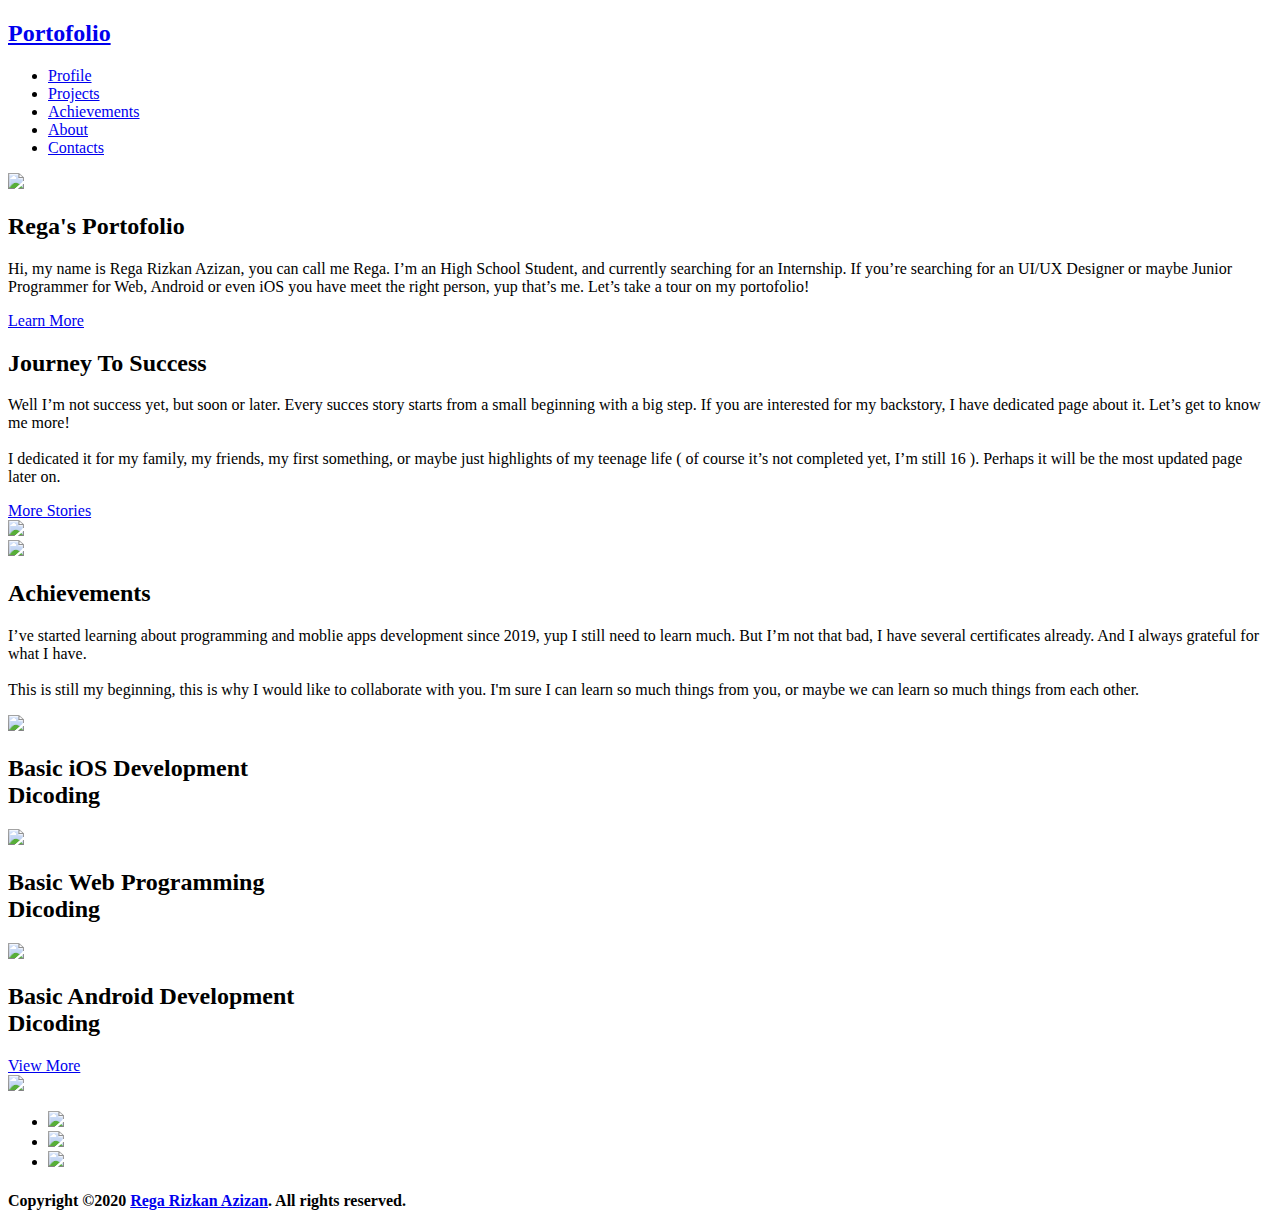
==== index.html @ d1b8308b "fixing links" ====
<!DOCTYPE html>
<html>
<head>
	<meta name="viewport" content="width=device-width, initial-scale=1.0">
	<title>Rega's Portofolio</title>
	<link rel="stylesheet" type="text/css" href="style.css">
	<link rel="stylesheet" href="https://stackpath.bootstrapcdn.com/font-awesome.min.css">
	<script src="https://code.jquery.com/jquery-3.2.1.js"></script>
	<script type="text/javascript">
		$(window).on('scroll', function(){
			if ($(window).scrollTop()) {
				$('header').addClass('black');
			} else {
				$('header').removeClass('black');
			}
		})
	</script>
</head>
<body>
	<header class="header">
		<a href="#" class="logo"><h2>Portofolio</h2></a>
		<nav>
			<ul class="nav_links">
				<li><a href="profile.html">Profile</a></li>
				<li><a href="projects.html">Projects</a></li>
				<li><a href="achievements.html">Achievements</a></li>
				<li><a href="about.html">About</a></li>
				<li><a href="contact.html">Contacts</a></li>
			</ul>
		</nav>
		<div class="menu-toggle"></div>
		<script src="https://code.jquery.com/jquery-3.5.1.js"
		  integrity="sha256-QWo7LDvxbWT2tbbQ97B53yJnYU3WhH/C8ycbRAkjPDc="
		  crossorigin="anonymous"></script>
		<script type="text/javascript">
			$(document).ready(function(){
				$('.menu-toggle').click(function(){
					$('.menu-toggle').toggleClass('active')
					$('nav').toggleClass('active')
				})
			})
		</script>
	</header>

	<section class="banner">
		<img src="img/banner.jpg" class="fitBg">
		<div class="content">
			<h2>Rega's Portofolio</h2>
			<p>Hi, my name is Rega Rizkan Azizan, you can call me Rega. I’m an High School Student, and currently searching for an Internship. If you’re searching for an UI/UX Designer or maybe Junior Programmer for Web, Android or even iOS you have meet the right person, yup that’s me. Let’s take a tour on my portofolio!</p>
			<a href="#about" class="btn">Learn More</a>
		
	</section>

	<section class="about" id="about">
		<div class="contentBx">
			<h2 class="titleText">Journey To Success</h2>
			<p class="text">Well I’m not success yet, but soon or later. Every succes story starts from a small beginning with a big step. If you are interested for my backstory, I have dedicated page about it. Let’s get to know me more!<br><br>I dedicated it for my family, my friends, my first something, or maybe just highlights of my teenage life ( of course it’s not completed yet, I’m still 16 ). Perhaps it will be the most updated page later on.</p>
			<a href="profile.html" class="btn">More Stories</a>
		</div>

		<div class="imgBx">
			<img src="img/img1.jpg" class="fitBg">
		</div>
	</section>

	<section class="banner2">
		<img src="img/banner2.jpg" class="fitBg">
	</section>

	<section class="destination">
		<div class="content">
			<h2 class="titleText">Achievements</h2>
			<p class="text">I’ve started learning about programming and moblie apps development since 2019, yup I still need to learn much. But I’m not that bad, I have several certificates already. And I always grateful for what I have.<br><br>This is still my beginning, this is why I would like to collaborate with you. I'm sure I can learn so much things from you, or maybe we can learn so much things from each other.</p>
		</div>
		<div class="destinationList">
				<div class="box">
					<div class="imgBx">
						<img src="img/dicoding_ios.jpg" class="fitBg"> 
					</div>
					<div class="content">
						<h2>Basic iOS Development<br><span>Dicoding</span></h2>
					</div>
				</div>
				<div class="box">
					<div class="imgBx">
						<img src="img/dicoding_web.jpg" class="fitBg"> 
					</div>
					<div class="content">
						<h2>Basic Web Programming<br><span>Dicoding</span></h2>
					</div>
				</div>
				<div class="box">
					<div class="imgBx">
						<img src="img/dicoding_andro.jpg" class="fitBg"> 
					</div>
					<div class="content">
						<h2>Basic Android Development<br><span>Dicoding</span></h2>
					</div>
				</div>
			</div>
			<a href="achievements.html" class="btn">View More</a>
	</section>

	<section class="banner3">
		<img src="img/banner3.jpg" class="fitBg">
	</section>

	<section class="footer">
		<ul class="sci">
			<li><a href="https://www.linkedin.com/in/rega-rizkan-a-49bb69192/"><img src="img/linkedin.png"></a></li>
			<li><a href="https://github.com/ZenRega38"><img src="img/github.png"></a></li>
			<li><a href="https://www.instagram.com/zen.rega/"><img src="img/instagram.png"></a></li>
		</ul>
		<h4 class="copyrightText">
			Copyright ©2020 <a href="#">Rega Rizkan Azizan</a>. All rights reserved.</h4>
		</h4>
	</section>

	</body>
</html>
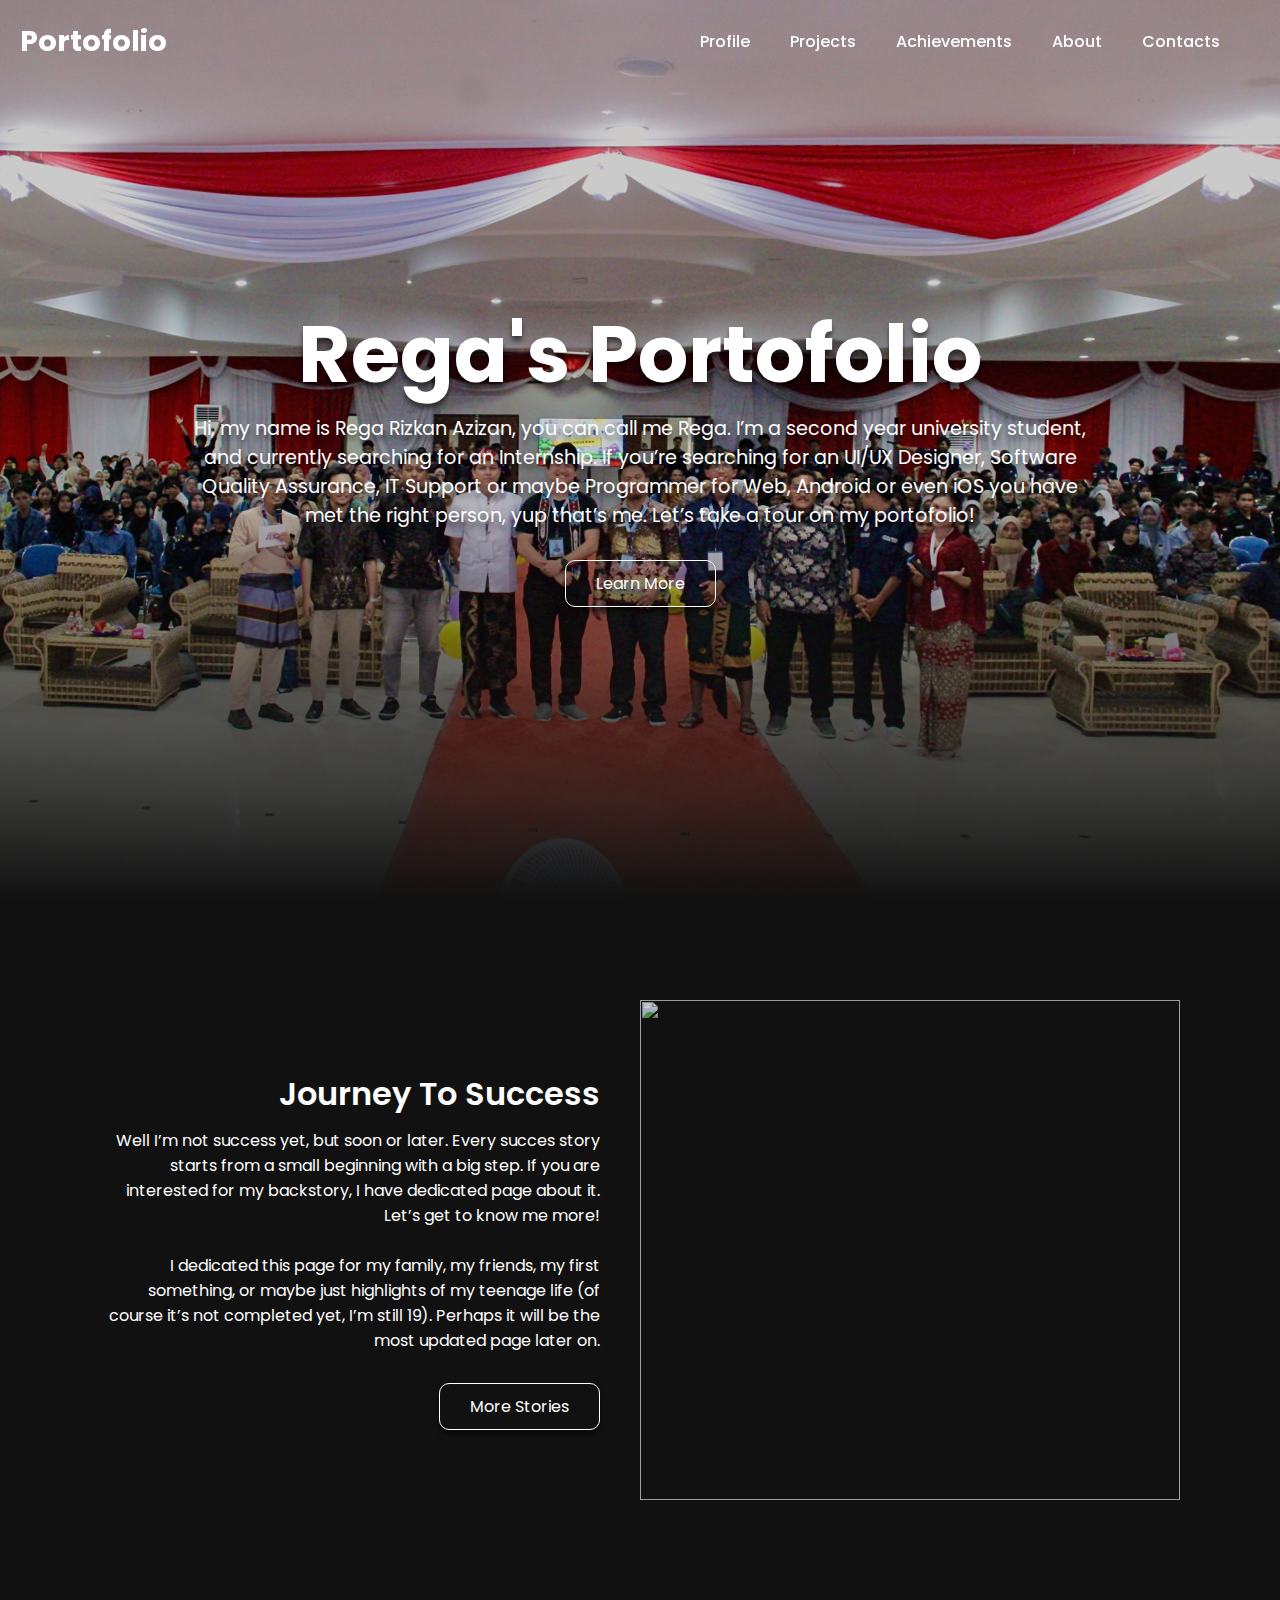
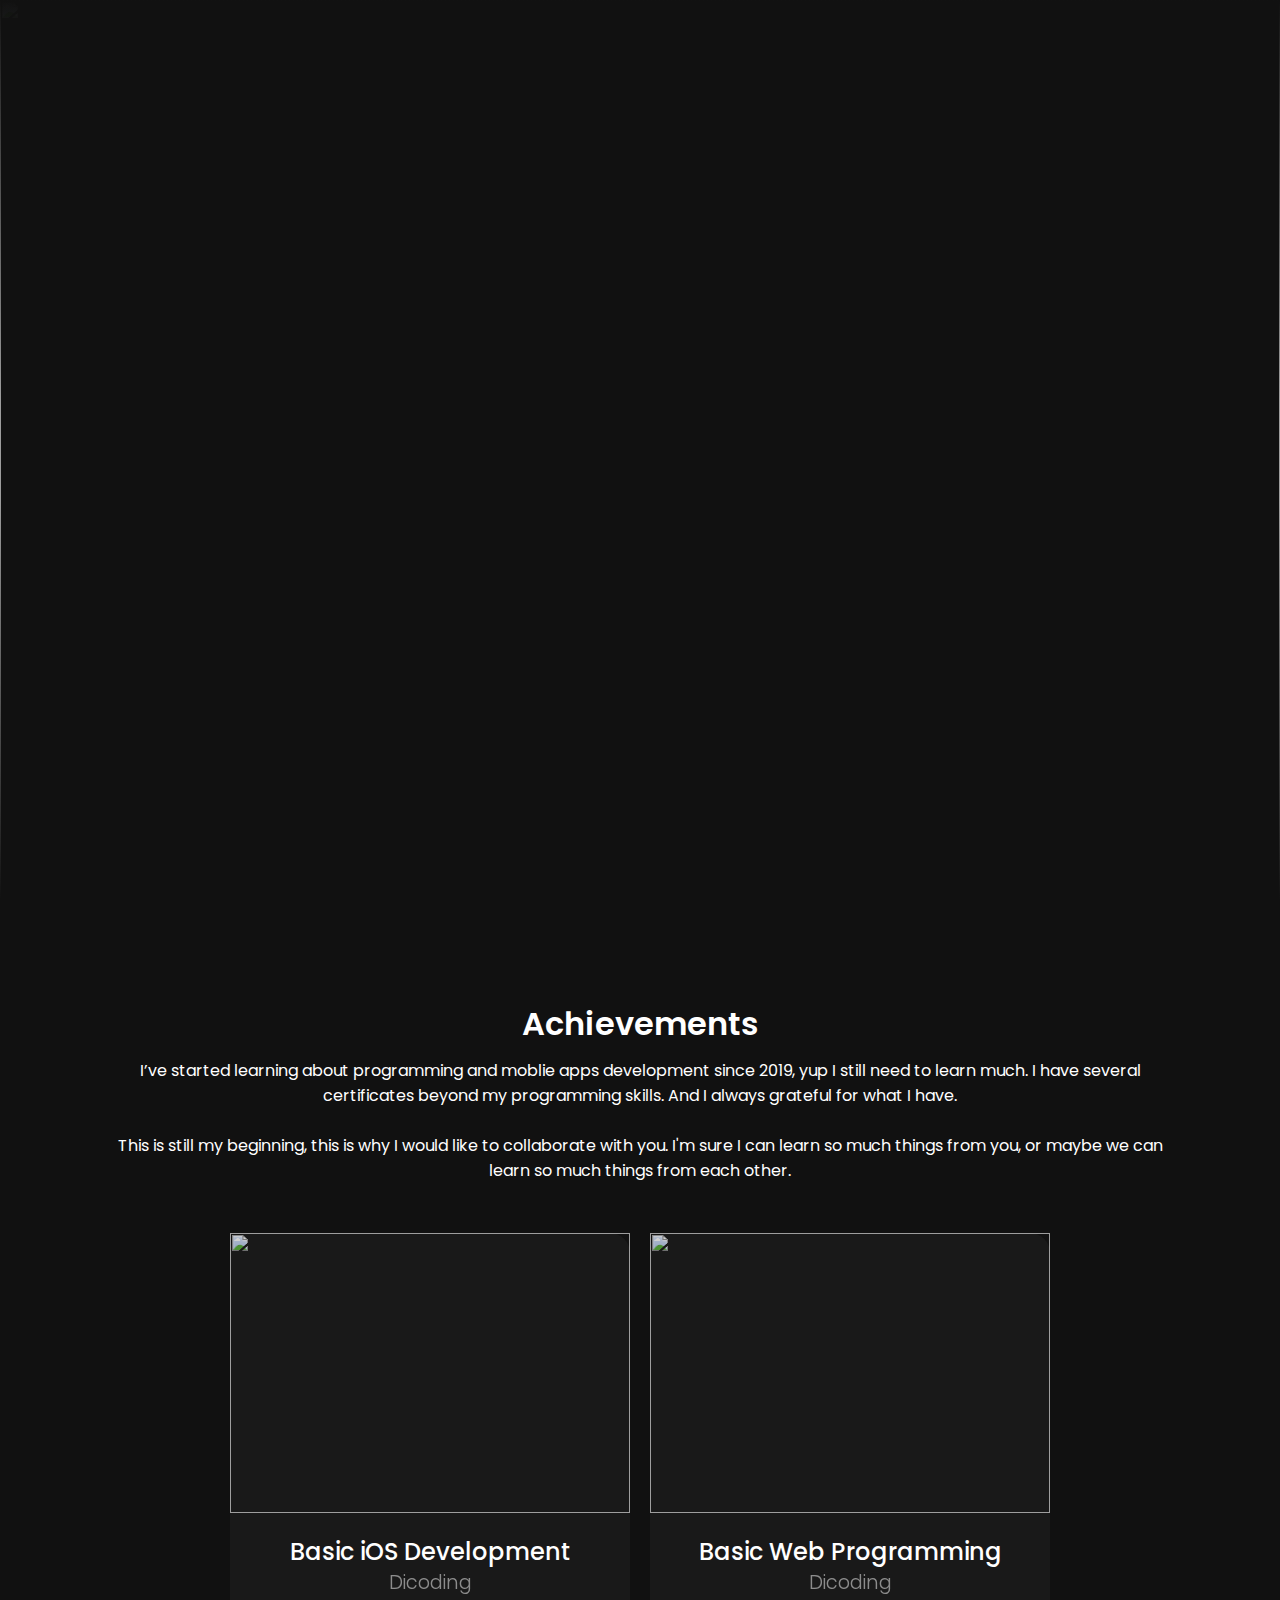
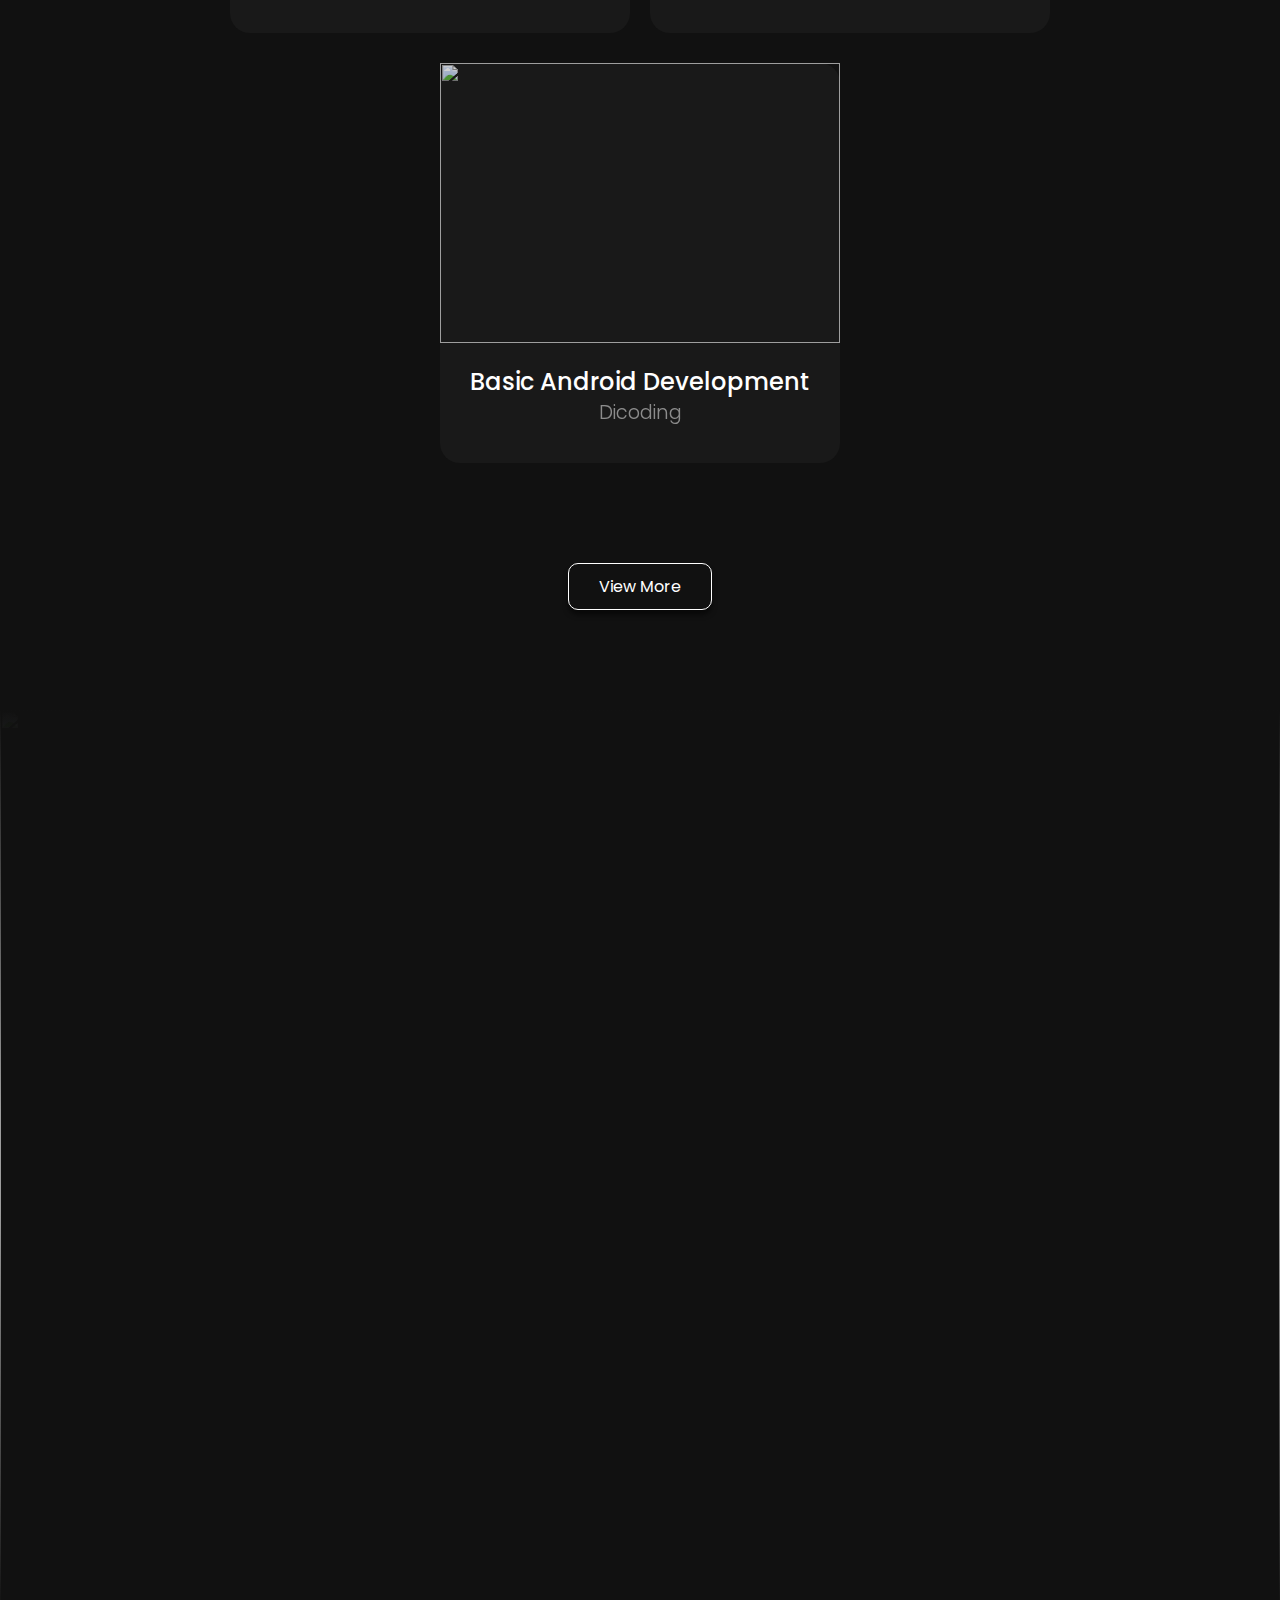
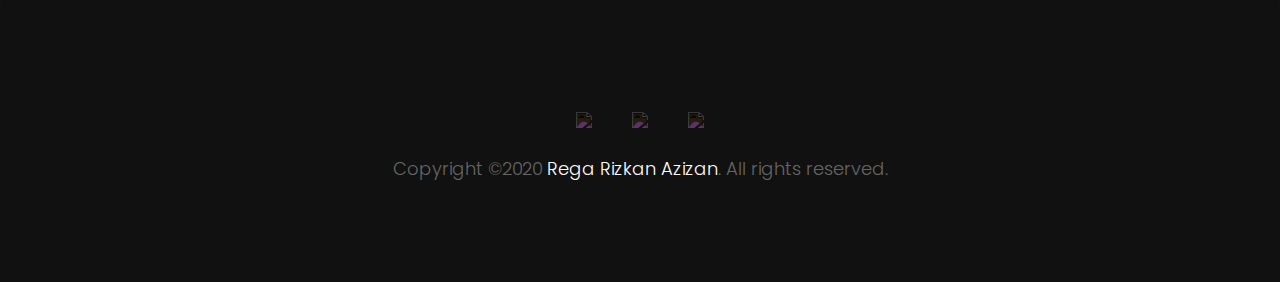
==== commit 2f4e25fc: "Update index.html" ====
--- a/index.html
+++ b/index.html
@@ -3,7 +3,7 @@
 <head>
 	<meta name="viewport" content="width=device-width, initial-scale=1.0">
 	<title>Rega's Portofolio</title>
-	<link rel="stylesheet" type="text/css" href="style.css">
+	<link rel="stylesheet" type="text/css" href="styles/style.css">
 	<link rel="stylesheet" href="https://stackpath.bootstrapcdn.com/font-awesome.min.css">
 	<script src="https://code.jquery.com/jquery-3.2.1.js"></script>
 	<script type="text/javascript">
@@ -43,10 +43,10 @@
 	</header>
 
 	<section class="banner">
-		<img src="img/banner.jpg" class="fitBg">
+		<img src="img/TechFest2024.jpg" class="fitBg">
 		<div class="content">
 			<h2>Rega's Portofolio</h2>
-			<p>Hi, my name is Rega Rizkan Azizan, you can call me Rega. I’m an High School Student, and currently searching for an Internship. If you’re searching for an UI/UX Designer or maybe Junior Programmer for Web, Android or even iOS you have meet the right person, yup that’s me. Let’s take a tour on my portofolio!</p>
+			<p>Hi, my name is Rega Rizkan Azizan, you can call me Rega. I’m a second year university student, and currently searching for an Internship. If you’re searching for an UI/UX Designer, Software Quality Assurance, IT Support or maybe Programmer for Web, Android or even iOS you have met the right person, yup that’s me. Let’s take a tour on my portofolio!</p>
 			<a href="#about" class="btn">Learn More</a>
 		
 	</section>
@@ -54,23 +54,23 @@
 	<section class="about" id="about">
 		<div class="contentBx">
 			<h2 class="titleText">Journey To Success</h2>
-			<p class="text">Well I’m not success yet, but soon or later. Every succes story starts from a small beginning with a big step. If you are interested for my backstory, I have dedicated page about it. Let’s get to know me more!<br><br>I dedicated it for my family, my friends, my first something, or maybe just highlights of my teenage life ( of course it’s not completed yet, I’m still 16 ). Perhaps it will be the most updated page later on.</p>
+			<p class="text">Well I’m not success yet, but soon or later. Every succes story starts from a small beginning with a big step. If you are interested for my backstory, I have dedicated page about it. Let’s get to know me more!<br><br>I dedicated this page for my family, my friends, my first something, or maybe just highlights of my teenage life (of course it’s not completed yet, I’m still 19). Perhaps it will be the most updated page later on.</p>
 			<a href="profile.html" class="btn">More Stories</a>
 		</div>
 
 		<div class="imgBx">
-			<img src="img/img1.jpg" class="fitBg">
+			<img src="img/GoogleJaniceTan.jpg" class="fitBg">
 		</div>
 	</section>
 
 	<section class="banner2">
-		<img src="img/banner2.jpg" class="fitBg">
+		<img src="img/GDSCID.jpg" class="fitBg">
 	</section>
 
 	<section class="destination">
 		<div class="content">
 			<h2 class="titleText">Achievements</h2>
-			<p class="text">I’ve started learning about programming and moblie apps development since 2019, yup I still need to learn much. But I’m not that bad, I have several certificates already. And I always grateful for what I have.<br><br>This is still my beginning, this is why I would like to collaborate with you. I'm sure I can learn so much things from you, or maybe we can learn so much things from each other.</p>
+			<p class="text">I’ve started learning about programming and moblie apps development since 2019, yup I still need to learn much. I have several certificates beyond my programming skills. And I always grateful for what I have.<br><br>This is still my beginning, this is why I would like to collaborate with you. I'm sure I can learn so much things from you, or maybe we can learn so much things from each other.</p>
 		</div>
 		<div class="destinationList">
 				<div class="box">
@@ -117,4 +117,4 @@
 	</section>
 
 	</body>
-</html>+</html>
--- a/styles/style.css
+++ b/styles/style.css
@@ -0,0 +1,565 @@
+@import url('https://fonts.googleapis.com/css2?family=Poppins:wght@200;300;400;500;600;700;800;900&display=swap');
+
+*
+{
+	margin: 0;
+	padding: 0;
+	box-sizing: border-box;
+	font-family: 'Poppins', sans-serif;
+	scroll-behavior: smooth;
+}
+
+body {
+  overflow: hidden;
+
+}
+
+.header nav
+{
+	float: right;
+}
+
+.header nav ul
+{
+	display: flex;
+	padding: 0px 20px;
+}
+
+.header nav ul li
+{
+	display: block;
+	transition: all 0.3s ease 0s;
+}
+
+.header nav ul li a
+{
+	height: 40px;
+	line-height: 40px;
+	padding: 0 20px;   
+}
+
+.header nav ul li a:hover
+{
+	color: #4ac7ff;
+}
+
+.nav_links li, 
+.nav_links a
+{
+	font-family: 'Poppins', sans-serif;
+	font-weight: 500;
+	font-size: 16px;
+	color: #fff;
+	text-decoration: none;
+}
+
+.menu-toggle
+{
+	color: #fff;
+	float: right;
+	line-height: 40px;
+	font-size: 30px;
+	cursor: pointer;
+
+}
+
+header.black
+{
+	transition: ease 0.5s;
+	background: rgba(0,0,0,.8);
+	height: 40px;
+}
+
+header.black .logo
+{
+	font-size: 1em;
+}
+
+header.black .nav_links
+{
+	font-size: 12px;
+}
+
+body
+{
+	background: #111;
+}
+
+section
+{
+	position: relative;
+	padding: 100px;
+}
+
+.header
+{
+	transition: 0.5s ease-in-out;
+	position: fixed;
+	top: 0;
+	left: 0;
+	z-index: 1000000;
+	display: flex;
+	justify-content: flex-end;
+	width: 100%;
+	align-items: center;
+	padding: 20px
+
+}
+
+.header .logo
+{
+	color: #fff;
+	text-decoration: none;
+	font-size: 1.2em;
+	margin-right: auto;
+	position: relative;
+}
+
+.header .toggle
+{
+	max-width:  40px;
+	cursor: pointer;
+}
+
+.banner
+{
+	position: relative;
+	width: 100%;
+	min-height: 100vh;
+	display: flex;
+	justify-content: center;
+	align-items: center;
+}
+
+.banner:before
+{
+	content: '';
+	position: absolute;
+	bottom: 0;
+	left: 0;
+	width: 100%;
+	height: 400px;
+	z-index: 1;
+	background: linear-gradient(to top, #111, transparent);
+}
+
+.banner .content
+{
+	position: relative;
+	max-width: 900px;
+	text-align: center;
+	z-index: 1;
+}
+
+.banner .content h2
+{
+	color: #fff;
+	font-size: 5em;
+	text-shadow: 0 5px 5px rgba(0,0,0,0.5);
+}
+
+.banner .content p
+{
+	color: #fff;
+	font-size: 1.2em;
+	text-shadow: 0 5px 5px rgba(0,0,0,0.5);
+}
+
+.btn
+{
+	position: relative;
+	display: inline-block;
+	margin-top: 30px;
+	padding: 10px 30px;
+	background: transparent;
+	color: #fff;
+	text-decoration: none;
+	border-radius: 10px;
+	border: 1px #fff solid;
+	box-shadow: 0 5px 5px rgba(0,0,0,0.5);
+	transition: 0.3s ease-in-out;
+}
+
+.btn:hover
+{
+	box-shadow: none;
+	transform: translateY(5px);
+	color: #111;
+	background: #fff;
+}
+
+.fitBg
+{
+	position: absolute;
+	top: 0;
+	left: 0;
+	width: 100%;
+	height: 100%;
+	object-fit: cover;
+	opacity: 0.8;
+}
+
+.about
+{
+	position: relative;
+	width: 100%;
+	display: flex;
+	justify-content: center;
+	align-items: center; 
+}
+
+.about .contentBx
+{
+	min-width: 50%;
+	width: 50%;
+	text-align: end;
+	padding-right: 40px;
+
+}
+
+.titleText
+{
+	font-weight: 600;
+	color: #fff;
+	font-size: 2em;
+	margin-bottom: 10px;
+}
+
+.text
+{
+	color: #fff;
+	font-size: 1em;
+}
+
+.about .imgBx
+{
+	position: relative;
+	min-width: 50%;
+	width: 50%;
+	min-height: 500px;
+}
+
+.banner2, .banner3
+{
+	position: relative;
+	width: 100%;
+	min-height: 100vh;
+	display: flex;
+	justify-content: center;
+	align-items: center;
+}
+
+.banner2:before,
+.banner3:before
+{
+	content: '';
+	position: absolute;
+	bottom: 0;
+	left: 0;
+	width: 100%;
+	height: 400px;
+	z-index: 1;
+	background: linear-gradient(to top, #111, transparent);
+}
+
+.banner2:after,
+.banner3:after
+{
+	content: '';
+	position: absolute;
+	top: 0;
+	left: 0;
+	width: 100%;
+	height: 400px;
+	z-index: 1;
+	background: linear-gradient(to bottom, #111, transparent);
+}
+
+.destination
+{
+	text-align: center;
+}
+
+.destination .content
+{
+	text-align: center;
+}
+
+.destination .destinationList
+{
+	position: relative;
+	display: flex;
+	justify-content: center;
+	align-items: center;
+	flex-wrap: wrap;
+	margin-top: 40px;
+	margin-bottom: 50px;
+}
+
+.destination .destinationList .box
+{
+	position: relative;
+	min-width: 350px;
+	height:  400px;
+	background: #191919;
+	transition: 0.5s;
+	margin: 10px;
+	margin-bottom: 20px;
+	border-radius: 20px; 
+}
+
+.destination .destinationList:hover .box
+{
+	opacity: 0.2;
+}
+
+.destination .destinationList .box:hover
+{
+	opacity: 1;
+}
+
+.destination .destinationList .box .imgBx
+{
+	position: relative;
+	height: 70%;
+	width: 400px;
+	margin-bottom: 20px;
+
+}
+
+.destination .destinationList .box .content
+{
+	width: 100%;
+	height: 40px;
+	display: flex;
+	justify-content: center;
+	align-items: center;
+}
+
+.destination .destinationList .box .content h2
+{
+	color: #fff;
+	font-weight: 500;
+	line-height: 1.2em;
+	margin-top: 30px;
+}
+
+.destination .destinationList .box .content h2 span
+{
+	font-size: 0.8em;
+	font-weight: 300;
+	opacity: 0.5;
+	margin-top: 30px;
+}
+
+.footer
+{
+	display: flex;
+	justify-content: center;
+	align-items: center;
+	flex-direction: column;
+}
+
+.footer .sci
+{
+	position: relative;
+	display: flex;
+}
+
+.footer .sci li
+{
+	list-style: none;
+	opacity: 0.5;
+
+}
+
+.footer .sci li:hover
+{
+	opacity: 1;
+}
+
+.footer .sci li a
+{
+	text-decoration: none;
+	margin: 0 20px;
+}
+
+.footer .sci li a img
+{
+	filter: invert(1);
+	max-width: 40px;
+}
+
+.copyrightText
+{
+	margin-top: 20px;
+	color: #fff;
+	font-size: 18px;
+	font-weight: 300;
+	color: #666;
+	text-align: center;
+}
+
+.copyrightText a
+{
+	color: #fff;
+	text-decoration: none;
+}
+
+@media (max-width: 767px)
+{
+	section
+	{
+		padding: 40px;
+	}
+
+	.banner .content h2
+	{
+		font-size: 2.5em;
+	}
+
+	.banner .content p
+	{
+		font-size: 1em;
+	}
+
+	.about
+	{ 
+		flex-direction: column;
+	}
+
+	.about .contentBx,
+	.about .imgBx
+	{
+		min-width: 100%;
+		width: 100%;
+		text-align: center;
+		padding-right: 0px;
+	}
+
+	.about .imgBx
+	{
+		min-height: 250px;
+	}
+
+	.btn
+	{
+		margin-bottom: 30px;
+	}
+
+	.destination .destinationList .box
+	{
+		position: relative;
+		max-height: 350px;
+		min-height: initial;
+		width: 400px;
+		height: 350px;
+	}
+
+	.destination .destinationList .box .imgBx
+	{
+		width: 400px;
+		height: 80%;
+	}
+
+	.destination .destinationList .box .content h2
+	{
+		color: #fff;
+		font-weight: 500;
+		line-height: 1em;
+		margin-top: 25px;
+	}
+
+	.destination .destinationList .box .content h2 span
+	{
+		font-size: 0.8em;
+		font-weight: 300;
+		opacity: 0.5;
+		margin-top: 20px;
+	}
+}
+
+@media (max-width: 669px)
+{
+	.header
+	{
+		padding: 0 20px;
+	}
+
+	.header nav
+	{
+		position: absolute;
+		height: 100%;
+		top: 50px;
+		right: -100%;
+		transition: 0.5s;
+		background: #333;
+		opacity: 0.3;
+	}
+	.header nav ul
+	{
+		display: block;
+	}
+
+
+	.header nav ul li
+	{
+		border-bottom: 1px solid rgba(0,0,0,.2);
+	}
+	.header nav ul li:hover
+	{
+		background: #000;
+		opacity: 1;
+	}
+	.header nav ul li a:hover
+	{
+		color: #0088a9;
+	}
+
+	.menu-toggle
+	{
+		display: block;
+		width: 20px;
+		height: 20px;
+		margin-right: 10px;
+		margin-top: -20px;
+		float: right;
+		background: transparent;
+		z-index: 10000;
+		text-align: center;
+		font-size: 20px;
+		cursor: pointer;
+	}
+
+	.menu-toggle:before
+	{
+		content: '\f0c9';
+		font-family: fontAwesome;
+		line-height: 40px;
+		color: #fff;
+		background: transparent;
+	}
+
+	.menu-toggle.active:before
+	{
+		content: '\f00d';
+		font-family: fontAwesome;
+		line-height: 40px;
+		color: #fff;
+		
+	}
+
+	
+	.header nav.active
+	{
+		right: 30px;
+		display: inline-table;
+		text-align: center;
+		float: center;
+	}
+
+	.header nav.active li a
+	{
+		margin: 0;
+	}
+}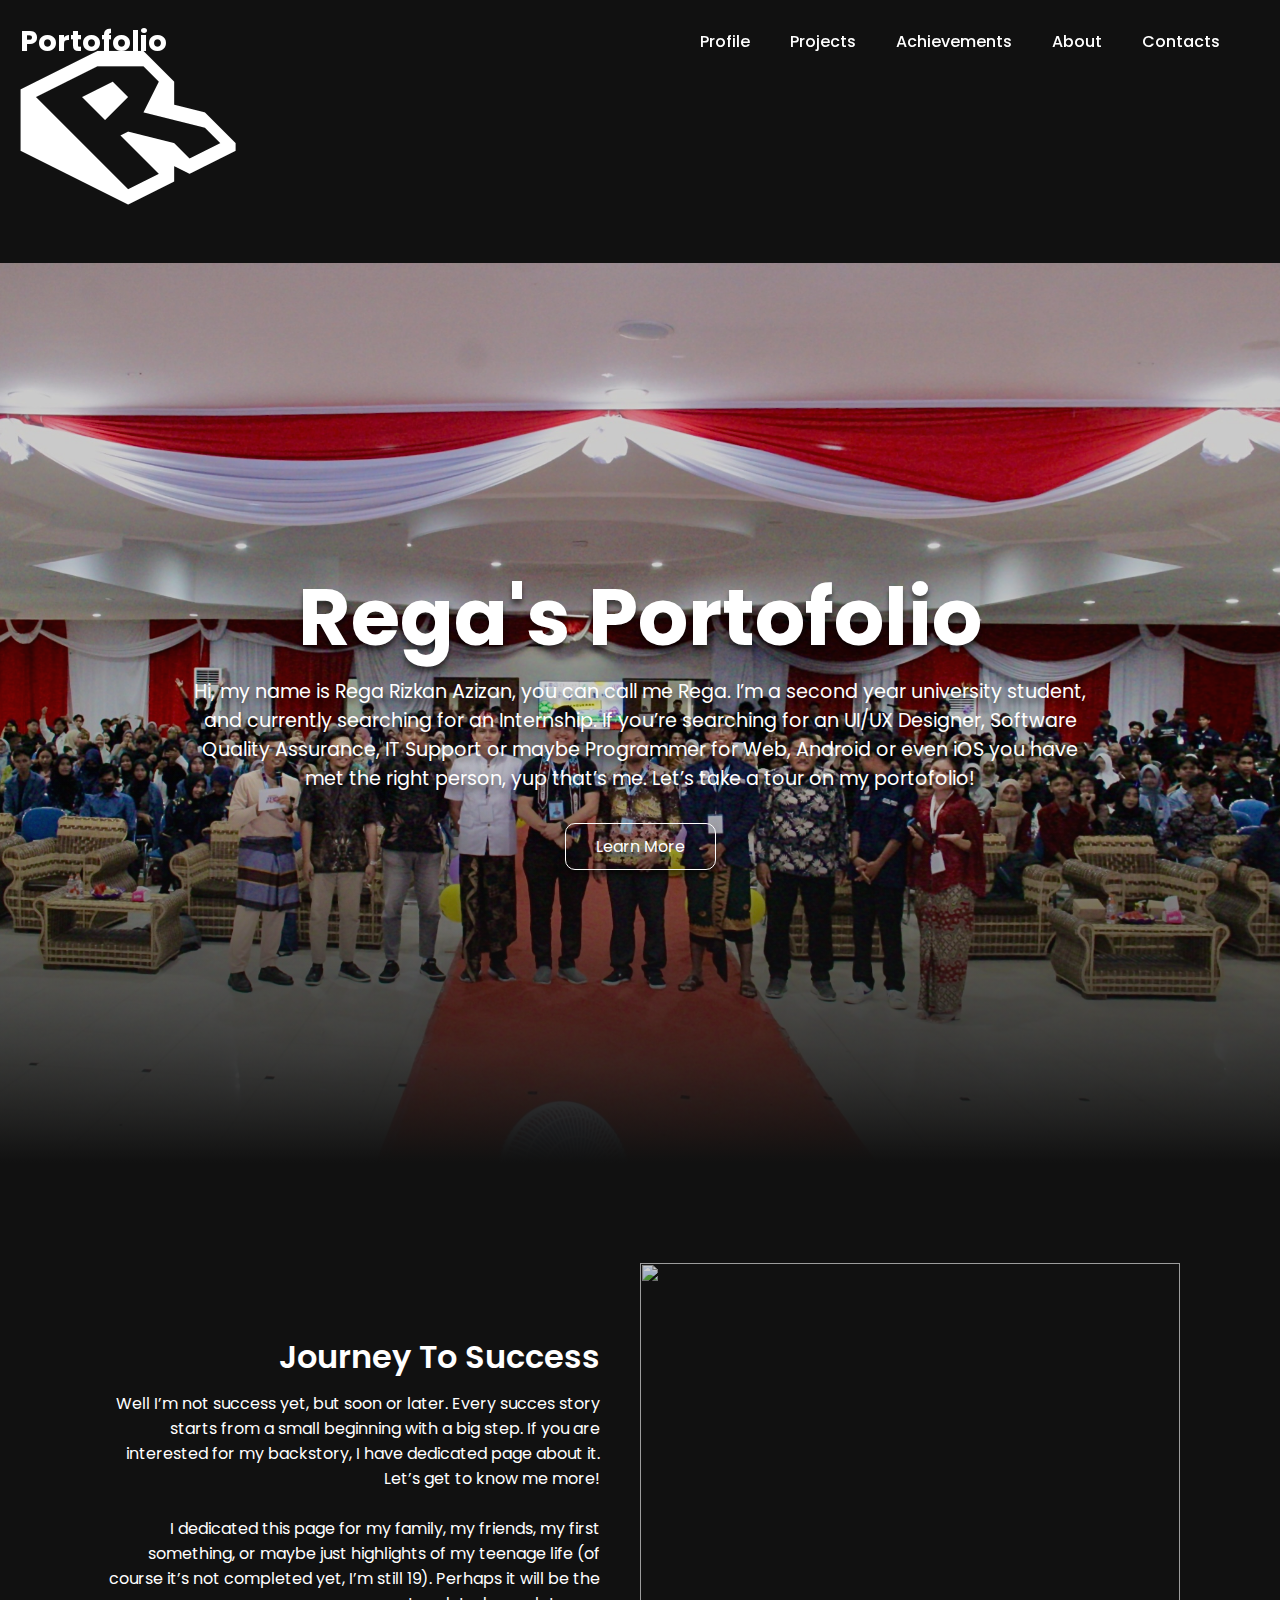
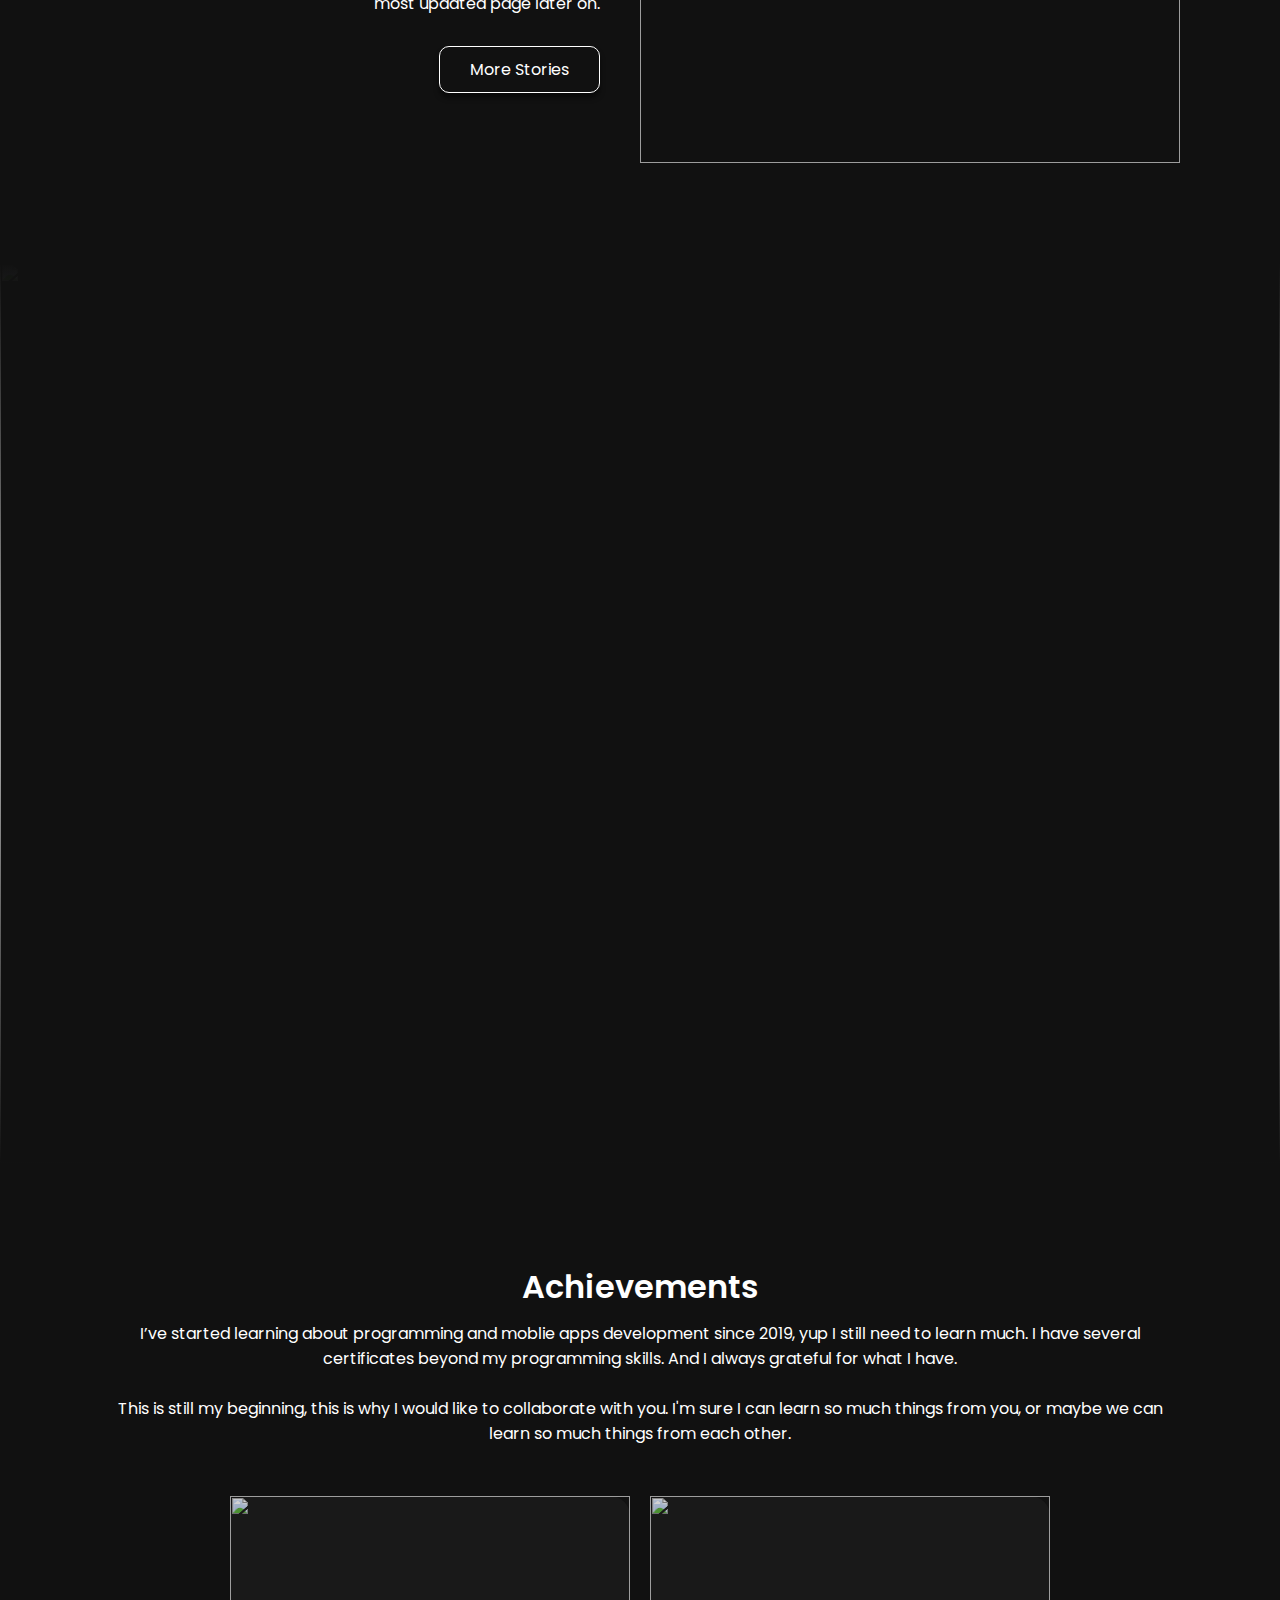
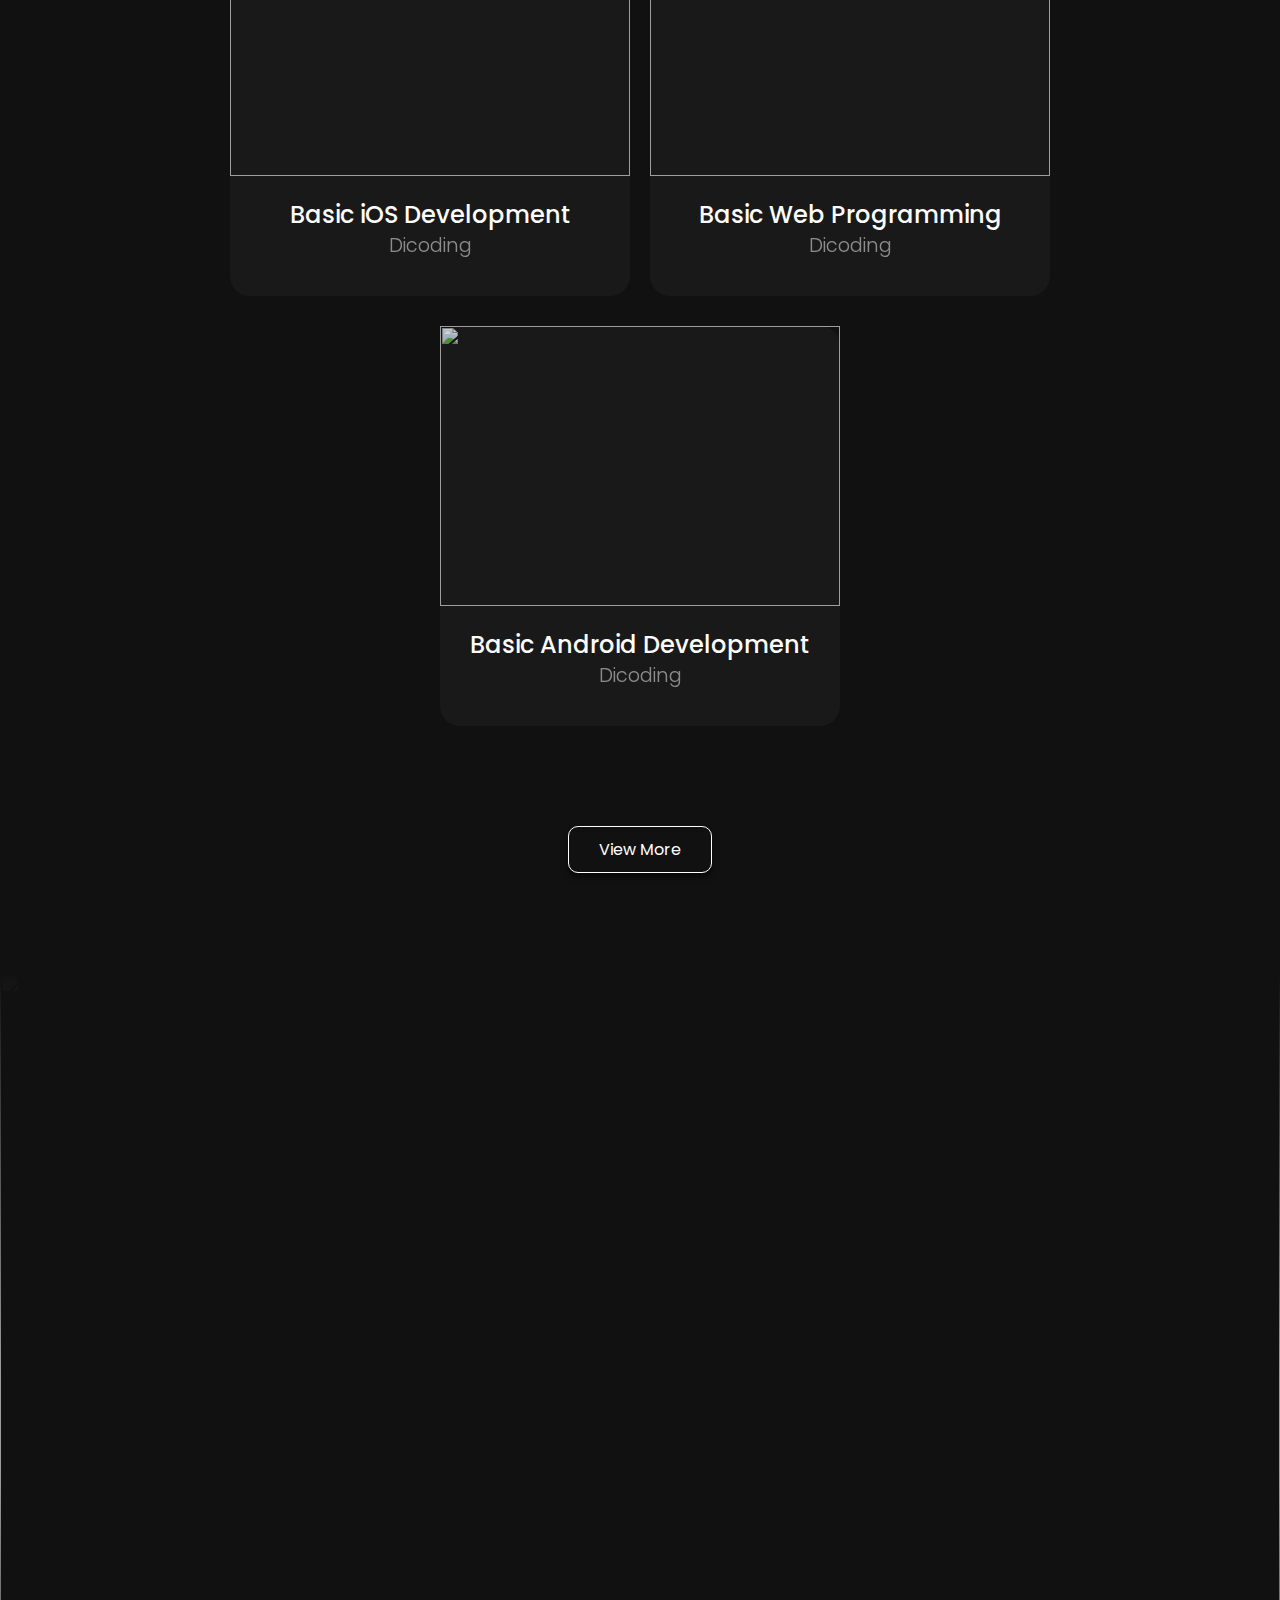
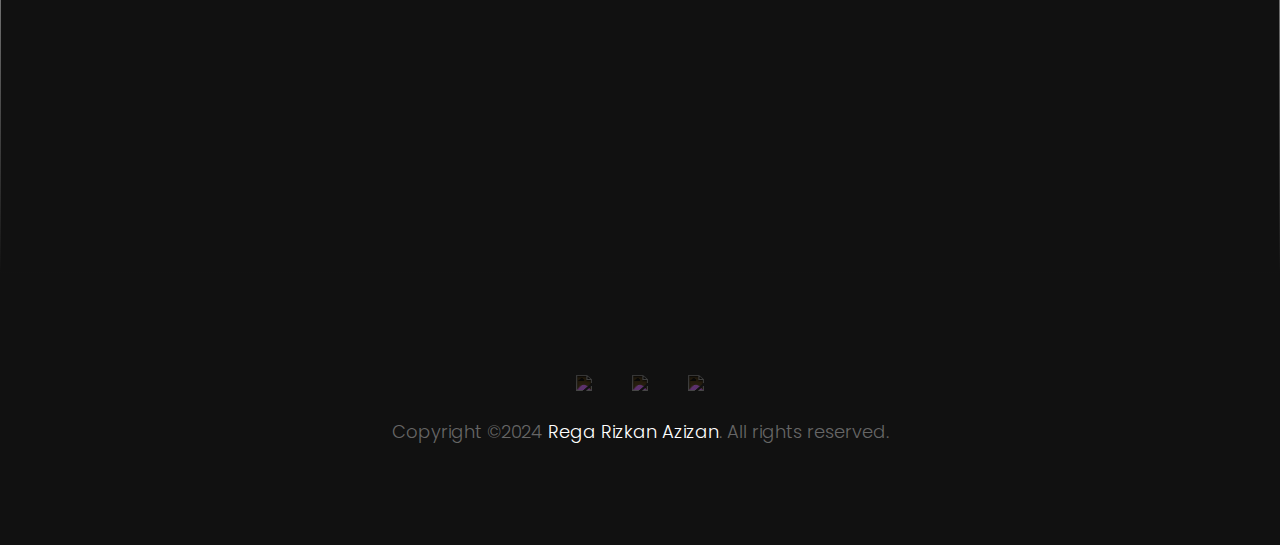
==== commit bffabb2e: "add logo" ====
--- a/index.html
+++ b/index.html
@@ -1,6 +1,9 @@
 <!DOCTYPE html>
 <html>
 <head>
+	<div class="logo">
+        <img src="img/logo.png" alt="Logo">
+    </div>
 	<meta name="viewport" content="width=device-width, initial-scale=1.0">
 	<title>Rega's Portofolio</title>
 	<link rel="stylesheet" type="text/css" href="styles/style.css">
@@ -102,7 +105,7 @@
 	</section>
 
 	<section class="banner3">
-		<img src="img/banner3.jpg" class="fitBg">
+		<img src="img/TNIMangrove.jpg" class="fitBg">
 	</section>
 
 	<section class="footer">
@@ -112,9 +115,9 @@
 			<li><a href="https://www.instagram.com/zen.rega/"><img src="img/instagram.png"></a></li>
 		</ul>
 		<h4 class="copyrightText">
-			Copyright ©2020 <a href="#">Rega Rizkan Azizan</a>. All rights reserved.</h4>
+			Copyright ©2024 <a href="#">Rega Rizkan Azizan</a>. All rights reserved.</h4>
 		</h4>
 	</section>
 
 	</body>
-</html>
+</html>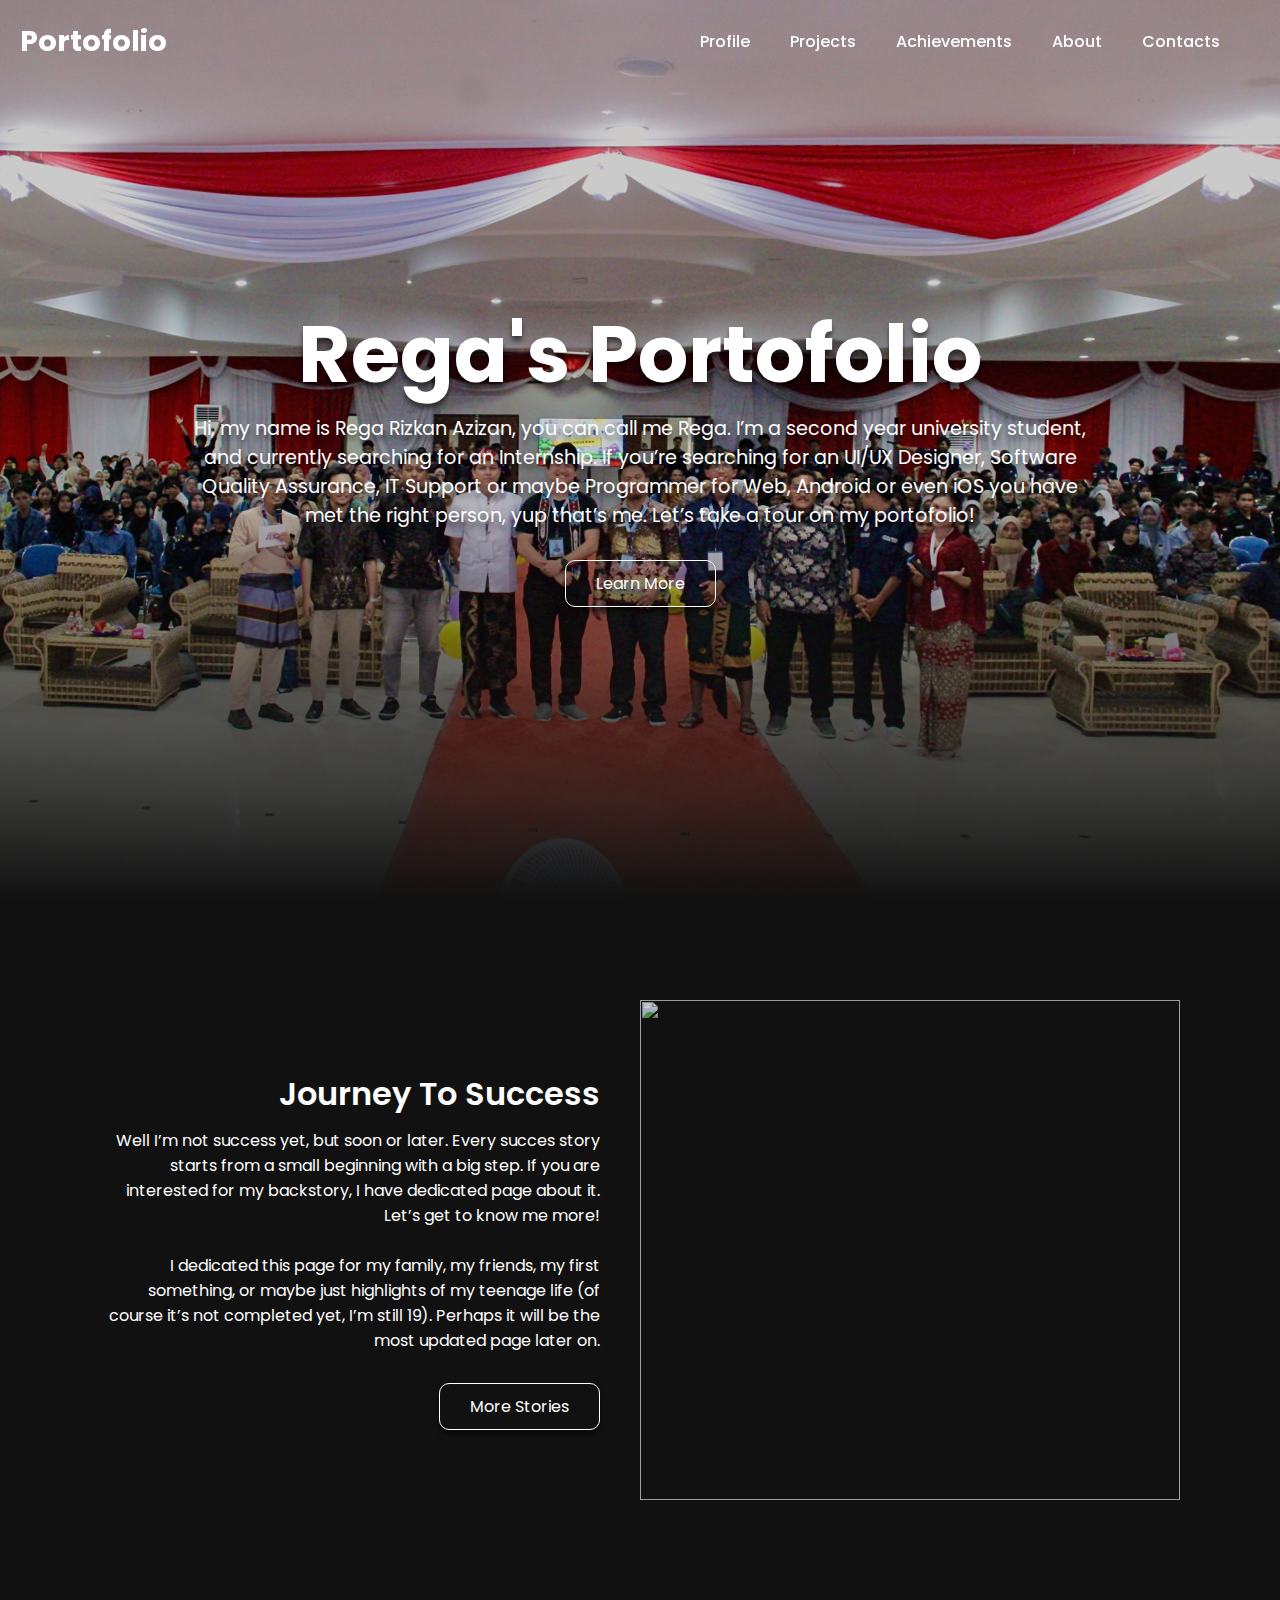
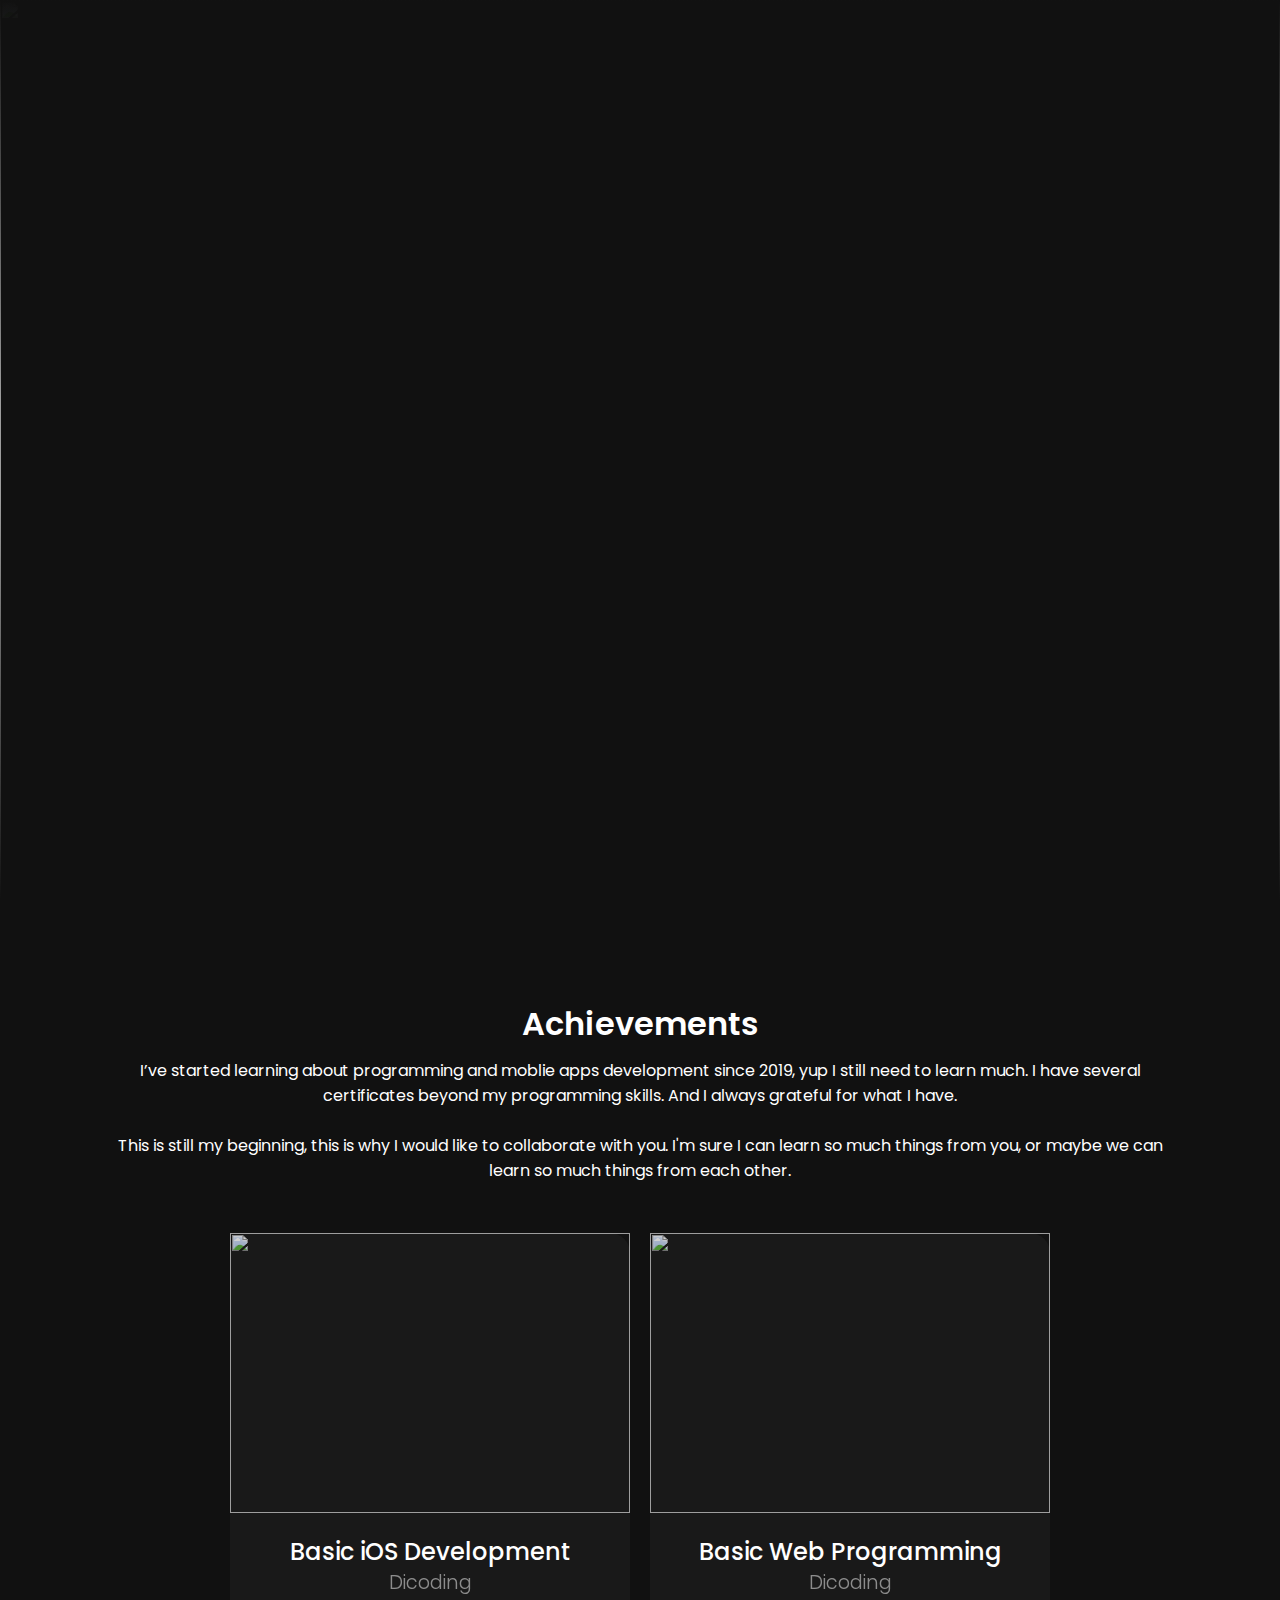
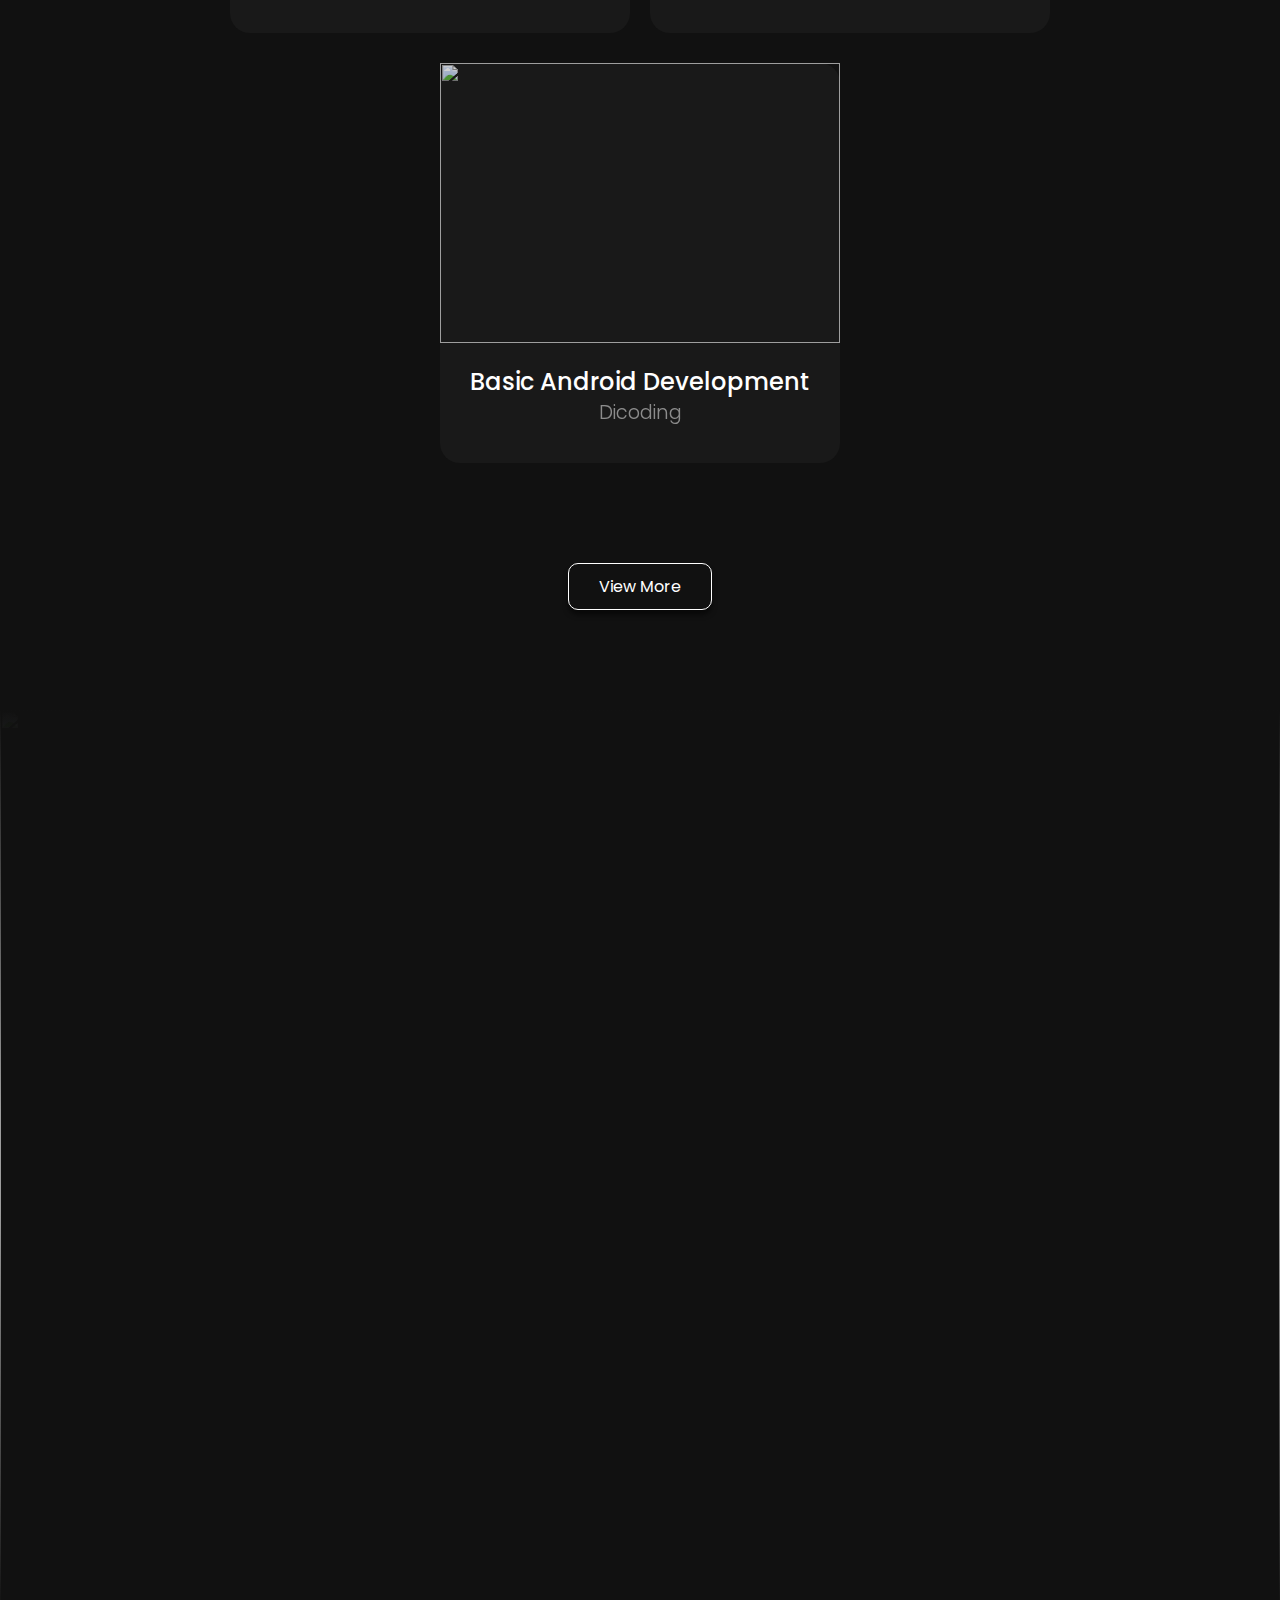
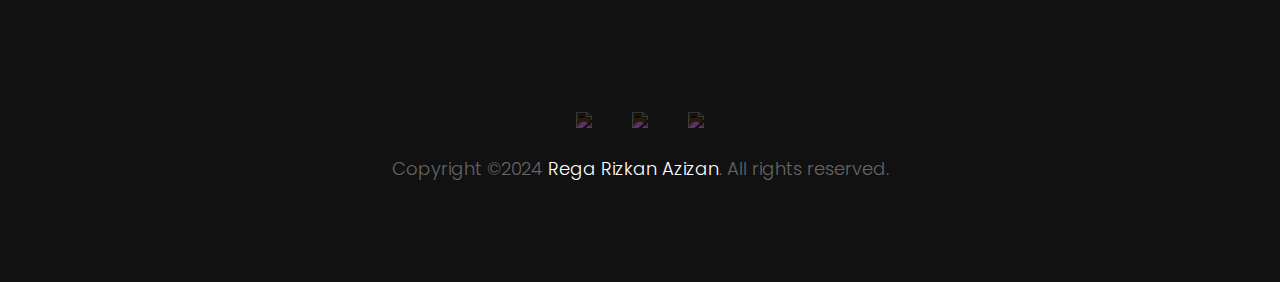
==== commit 23a68caf: "fix add logo" ====
--- a/index.html
+++ b/index.html
@@ -1,9 +1,7 @@
 <!DOCTYPE html>
 <html>
 <head>
-	<div class="logo">
-        <img src="img/logo.png" alt="Logo">
-    </div>
+	<link rel="icon" type="image/x-icon" href="img/logo.png">
 	<meta name="viewport" content="width=device-width, initial-scale=1.0">
 	<title>Rega's Portofolio</title>
 	<link rel="stylesheet" type="text/css" href="styles/style.css">
